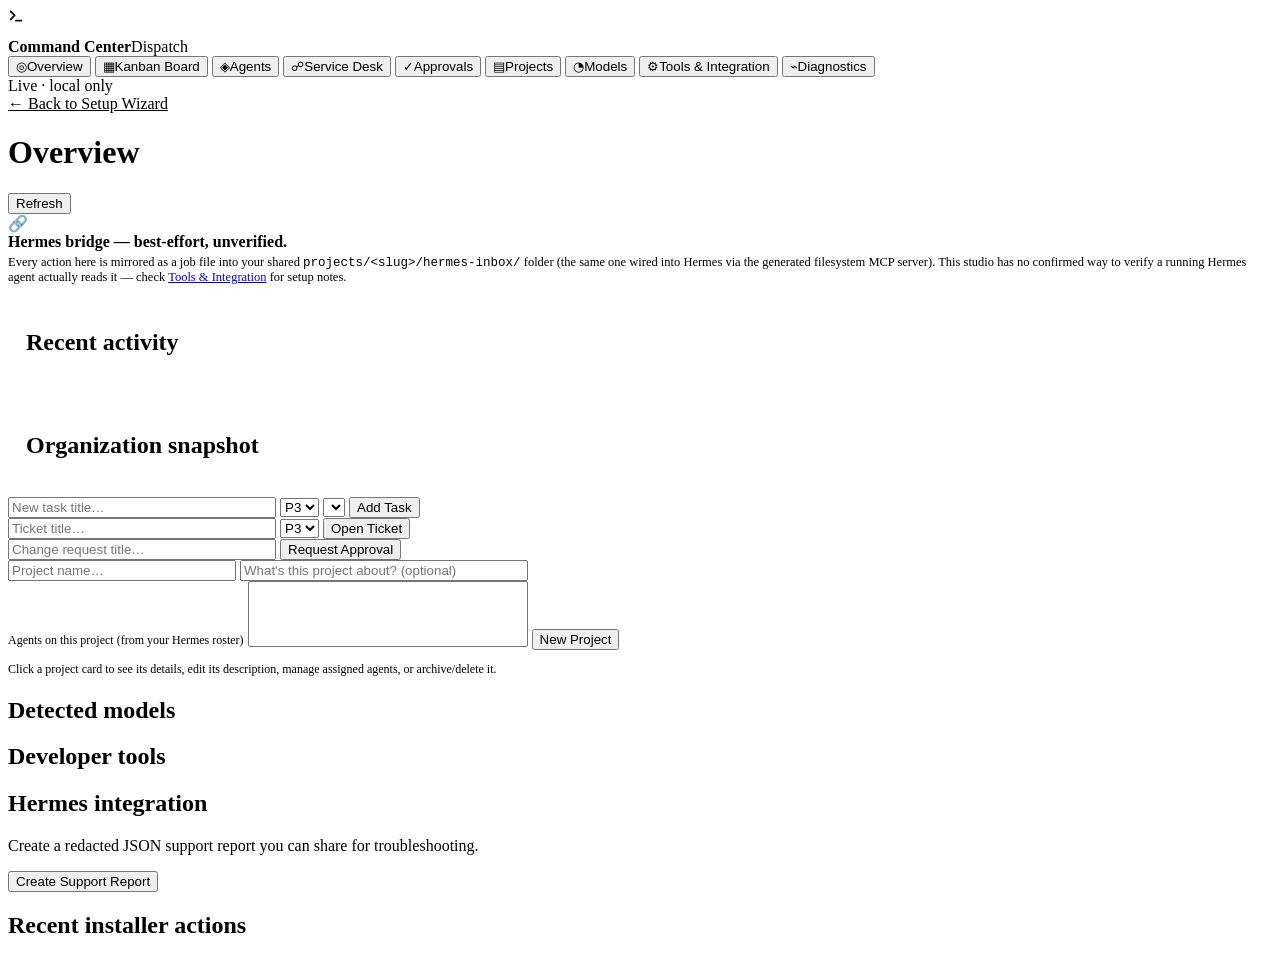
==== studio/static/command-center.html @ 52144043 "Dispatch: local-first AI dev org studio + live Hermes integration" ====
<!doctype html>
<html>
<head>
<meta charset="utf-8">
<meta name="viewport" content="width=device-width,initial-scale=1">
<title>Dispatch — Command Center</title>
<link rel="stylesheet" href="/style.css">
</head>
<body class="command">
<div class="cc-shell">

  <aside class="cc-sidebar">
    <div class="cc-brand">
      <div class="brand-mark" style="width:30px;height:30px">
        <svg viewBox="0 0 24 24" fill="none" width="16" height="16"><path d="M4 17L10 11L4 5" stroke="#0b1020" stroke-width="2.8" stroke-linecap="round" stroke-linejoin="round"/><path d="M12 19H20" stroke="#0b1020" stroke-width="2.8" stroke-linecap="round"/></svg>
      </div>
      <div><b>Command Center</b><span>Dispatch</span></div>
    </div>

    <nav class="cc-nav" id="ccNav">
      <button data-view="overview" class="active"><span class="icon">◎</span>Overview</button>
      <button data-view="kanban"><span class="icon">▦</span>Kanban Board</button>
      <button data-view="agents"><span class="icon">◈</span>Agents</button>
      <button data-view="tickets"><span class="icon">☍</span>Service Desk</button>
      <button data-view="approvals"><span class="icon">✓</span>Approvals</button>
      <button data-view="projects"><span class="icon">▤</span>Projects</button>
      <button data-view="models"><span class="icon">◔</span>Models</button>
      <button data-view="tools"><span class="icon">⚙</span>Tools &amp; Integration</button>
      <button data-view="diagnostics"><span class="icon">⌁</span>Diagnostics</button>
    </nav>

    <div class="spacer"></div>
    <div class="cc-status"><span class="dot"></span>Live · local only<br><a href="/" style="color:var(--muted)">← Back to Setup Wizard</a></div>
  </aside>

  <main class="cc-main">

    <div class="cc-topbar">
      <h1 id="viewTitle">Overview</h1>
      <div class="formrow" style="margin:0">
        <button class="secondary" id="refreshBtn">Refresh</button>
      </div>
    </div>

    <section class="cc-view active" data-view="overview">
      <div class="notice info" id="hermesBridgeNotice">
        <span>🔗</span>
        <div>
          <b>Hermes bridge — best-effort, unverified.</b>
          <div class="muted" style="font-size:12.5px;margin-top:4px" id="hermesBridgeText">Every action here is mirrored as a job file into your shared <code>projects/&lt;slug&gt;/hermes-inbox/</code> folder (the same one wired into Hermes via the generated filesystem MCP server). This studio has no confirmed way to verify a running Hermes agent actually reads it — check <a href="#" data-nav="tools">Tools &amp; Integration</a> for setup notes.</div>
        </div>
      </div>
      <div class="cards" id="ccMetrics"></div>
      <div class="twocol" style="margin-top:6px">
        <div class="panel" style="padding:18px">
          <h2>Recent activity</h2>
          <div id="ccEvents"></div>
        </div>
        <div class="panel" style="padding:18px">
          <h2>Organization snapshot</h2>
          <div id="ccOrgSnapshot"></div>
        </div>
      </div>
    </section>

    <section class="cc-view" data-view="kanban">
      <div class="formrow">
        <input id="newTaskTitle" placeholder="New task title…" style="min-width:260px">
        <select id="newTaskPriority"><option>P1</option><option>P2</option><option selected>P3</option><option>P4</option></select>
        <select id="newTaskAgent"></select>
        <button id="addTaskBtn">Add Task</button>
      </div>
      <div class="kanban" id="kanban"></div>
    </section>

    <section class="cc-view" data-view="agents">
      <div class="cards" id="ccAgents"></div>
    </section>

    <section class="cc-view" data-view="tickets">
      <div class="formrow">
        <input id="newTicketTitle" placeholder="Ticket title…" style="min-width:260px">
        <select id="newTicketPriority"><option>P1</option><option>P2</option><option selected>P3</option><option>P4</option></select>
        <button id="addTicketBtn">Open Ticket</button>
      </div>
      <div class="cards" id="ccTickets"></div>
    </section>

    <section class="cc-view" data-view="approvals">
      <div class="formrow">
        <input id="newApprovalTitle" placeholder="Change request title…" style="min-width:260px">
        <button id="addApprovalBtn">Request Approval</button>
      </div>
      <div class="cards" id="ccApprovals"></div>
    </section>

    <section class="cc-view" data-view="projects">
      <div class="formrow">
        <input id="newProjectName" placeholder="Project name…" style="min-width:220px">
        <input id="newProjectDesc" placeholder="What's this project about? (optional)" style="min-width:280px;flex:1">
      </div>
      <div class="formrow">
        <label class="muted" style="font-size:12px">Agents on this project (from your Hermes roster)</label>
        <select id="newProjectAgents" multiple size="4" style="min-width:280px"></select>
        <button id="addProjectBtn">New Project</button>
      </div>
      <p class="muted" style="font-size:12px">Click a project card to see its details, edit its description, manage assigned agents, or archive/delete it.</p>
      <div class="cards" id="ccProjects"></div>
    </section>

    <section class="cc-view" data-view="models">
      <div id="ccRecommendedModels"></div>
      <h2 style="margin-top:20px">Detected models</h2>
      <div class="cards" id="ccExistingModels"></div>
    </section>

    <section class="cc-view" data-view="tools">
      <h2>Developer tools</h2>
      <div class="cards" id="ccTools"></div>
      <h2 style="margin-top:20px">Hermes integration</h2>
      <div id="ccHermes"></div>
    </section>

    <section class="cc-view" data-view="diagnostics">
      <p class="lead">Create a redacted JSON support report you can share for troubleshooting.</p>
      <button id="reportBtn">Create Support Report</button>
      <pre id="diag"></pre>
      <h2 style="margin-top:20px">Recent installer actions</h2>
      <pre id="logs"></pre>
    </section>

  </main>
</div>

<dialog id="projectDialog">
  <div class="dialog-inner" style="min-width:420px;max-width:520px">
    <h3 id="pdName">Project</h3>
    <div style="margin:6px 0 14px"><span class="pill" id="pdType"></span><span class="pill" id="pdStatus"></span></div>
    <label class="muted" style="display:block;font-size:12px;margin-bottom:6px">About this project</label>
    <textarea id="pdDescription" rows="4" style="width:100%;resize:vertical" placeholder="What's this project about?"></textarea>
    <p class="muted" id="pdMeta" style="font-size:11.5px;margin-top:8px"></p>
    <label class="muted" style="display:block;font-size:12px;margin:14px 0 6px">Agents on this project</label>
    <div id="pdAgents" style="display:flex;flex-wrap:wrap;gap:6px"></div>

    <label class="muted" style="display:block;font-size:12px;margin:14px 0 6px">Send a file to Hermes (images, docs, whatever helps the project along)</label>
    <div id="pdFiles" style="display:flex;flex-direction:column;gap:6px;margin-bottom:8px"></div>
    <div class="formrow" style="flex-wrap:wrap">
      <input type="file" id="pdFileInput" style="max-width:220px" />
      <select id="pdFileAgent" style="min-width:150px"><option value="">Route to: chief_of_staff</option></select>
      <input type="text" id="pdFileNote" placeholder="Optional note for the agent" style="flex:1;min-width:160px" />
      <button class="secondary" id="pdFileUpload">Upload &amp; Send</button>
    </div>
    <p class="muted" id="pdFileStatus" style="font-size:11.5px;margin-top:4px"></p>

    <div class="formrow" style="justify-content:space-between;margin-top:16px">
      <div class="formrow" style="margin:0">
        <button class="danger" id="pdDelete">Delete</button>
        <button class="secondary" id="pdArchive">Archive</button>
      </div>
      <div class="formrow" style="margin:0">
        <button class="ghost" id="pdClose">Close</button>
        <button class="primary" id="pdSave">Save</button>
      </div>
    </div>
  </div>
</dialog>

<script src="/command.js"></script>
</body>
</html>
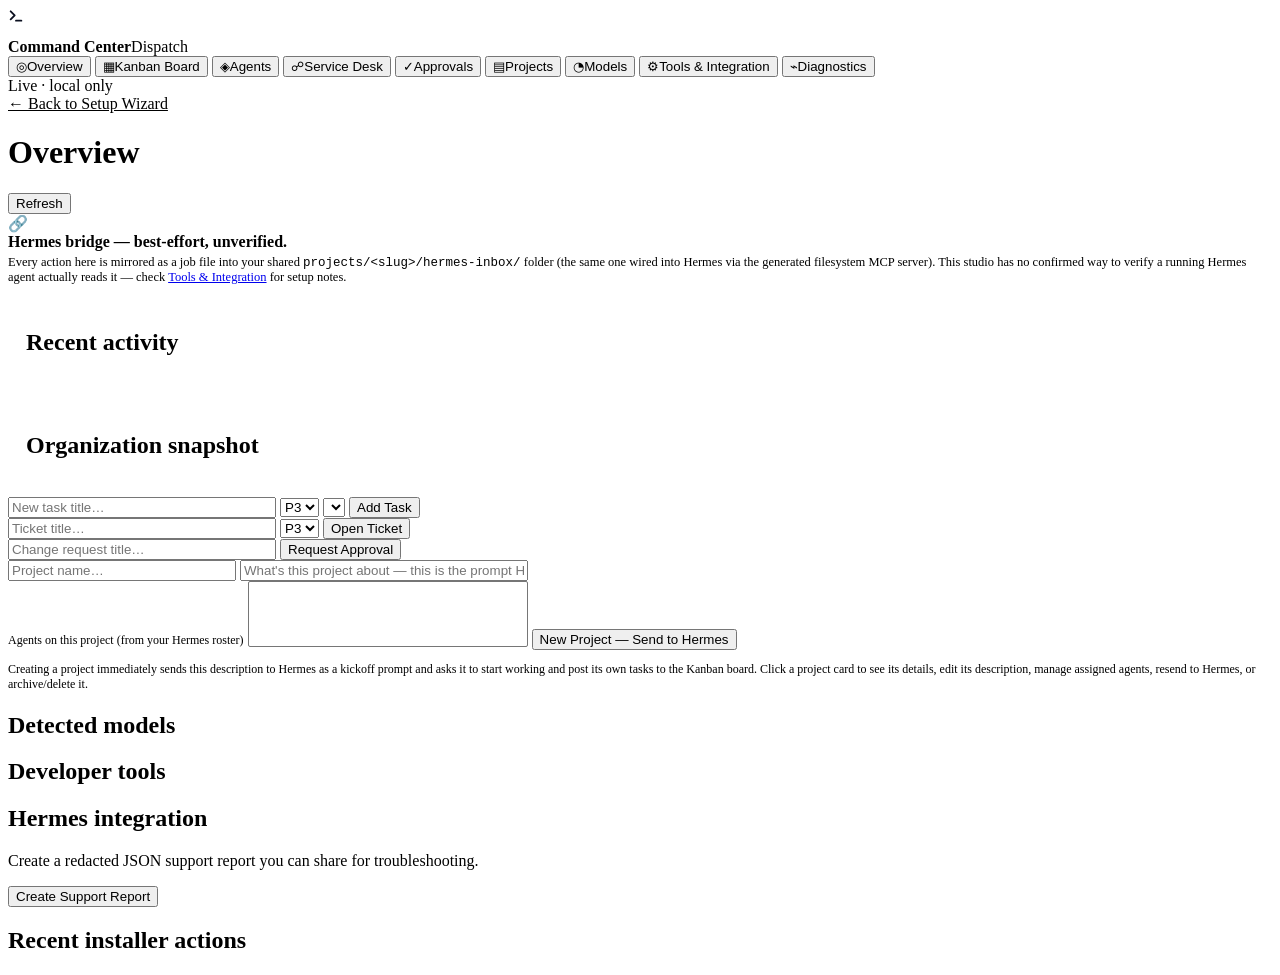
==== commit 8a1b21d0: "v0.7.0: fix Hermes context-window rejection, dispatch project prompts to Hermes with Kanban callback" ====
--- a/studio/static/command-center.html
+++ b/studio/static/command-center.html
@@ -97,14 +97,14 @@
     <section class="cc-view" data-view="projects">
       <div class="formrow">
         <input id="newProjectName" placeholder="Project name…" style="min-width:220px">
-        <input id="newProjectDesc" placeholder="What's this project about? (optional)" style="min-width:280px;flex:1">
+        <input id="newProjectDesc" placeholder="What's this project about — this is the prompt Hermes gets to start work" style="min-width:280px;flex:1">
       </div>
       <div class="formrow">
         <label class="muted" style="font-size:12px">Agents on this project (from your Hermes roster)</label>
         <select id="newProjectAgents" multiple size="4" style="min-width:280px"></select>
-        <button id="addProjectBtn">New Project</button>
+        <button id="addProjectBtn">New Project — Send to Hermes</button>
       </div>
-      <p class="muted" style="font-size:12px">Click a project card to see its details, edit its description, manage assigned agents, or archive/delete it.</p>
+      <p class="muted" style="font-size:12px">Creating a project immediately sends this description to Hermes as a kickoff prompt and asks it to start working and post its own tasks to the Kanban board. Click a project card to see its details, edit its description, manage assigned agents, resend to Hermes, or archive/delete it.</p>
       <div class="cards" id="ccProjects"></div>
     </section>
 
@@ -136,9 +136,13 @@
   <div class="dialog-inner" style="min-width:420px;max-width:520px">
     <h3 id="pdName">Project</h3>
     <div style="margin:6px 0 14px"><span class="pill" id="pdType"></span><span class="pill" id="pdStatus"></span></div>
-    <label class="muted" style="display:block;font-size:12px;margin-bottom:6px">About this project</label>
+    <label class="muted" style="display:block;font-size:12px;margin-bottom:6px">Project prompt for Hermes — this is what gets sent when you save or resend</label>
     <textarea id="pdDescription" rows="4" style="width:100%;resize:vertical" placeholder="What's this project about?"></textarea>
     <p class="muted" id="pdMeta" style="font-size:11.5px;margin-top:8px"></p>
+    <div class="formrow" style="margin-top:8px;align-items:center">
+      <button class="secondary" id="pdSendHermes">Send to Hermes</button>
+      <span class="muted" id="pdHermesStatus" style="font-size:11.5px"></span>
+    </div>
     <label class="muted" style="display:block;font-size:12px;margin:14px 0 6px">Agents on this project</label>
     <div id="pdAgents" style="display:flex;flex-wrap:wrap;gap:6px"></div>
 
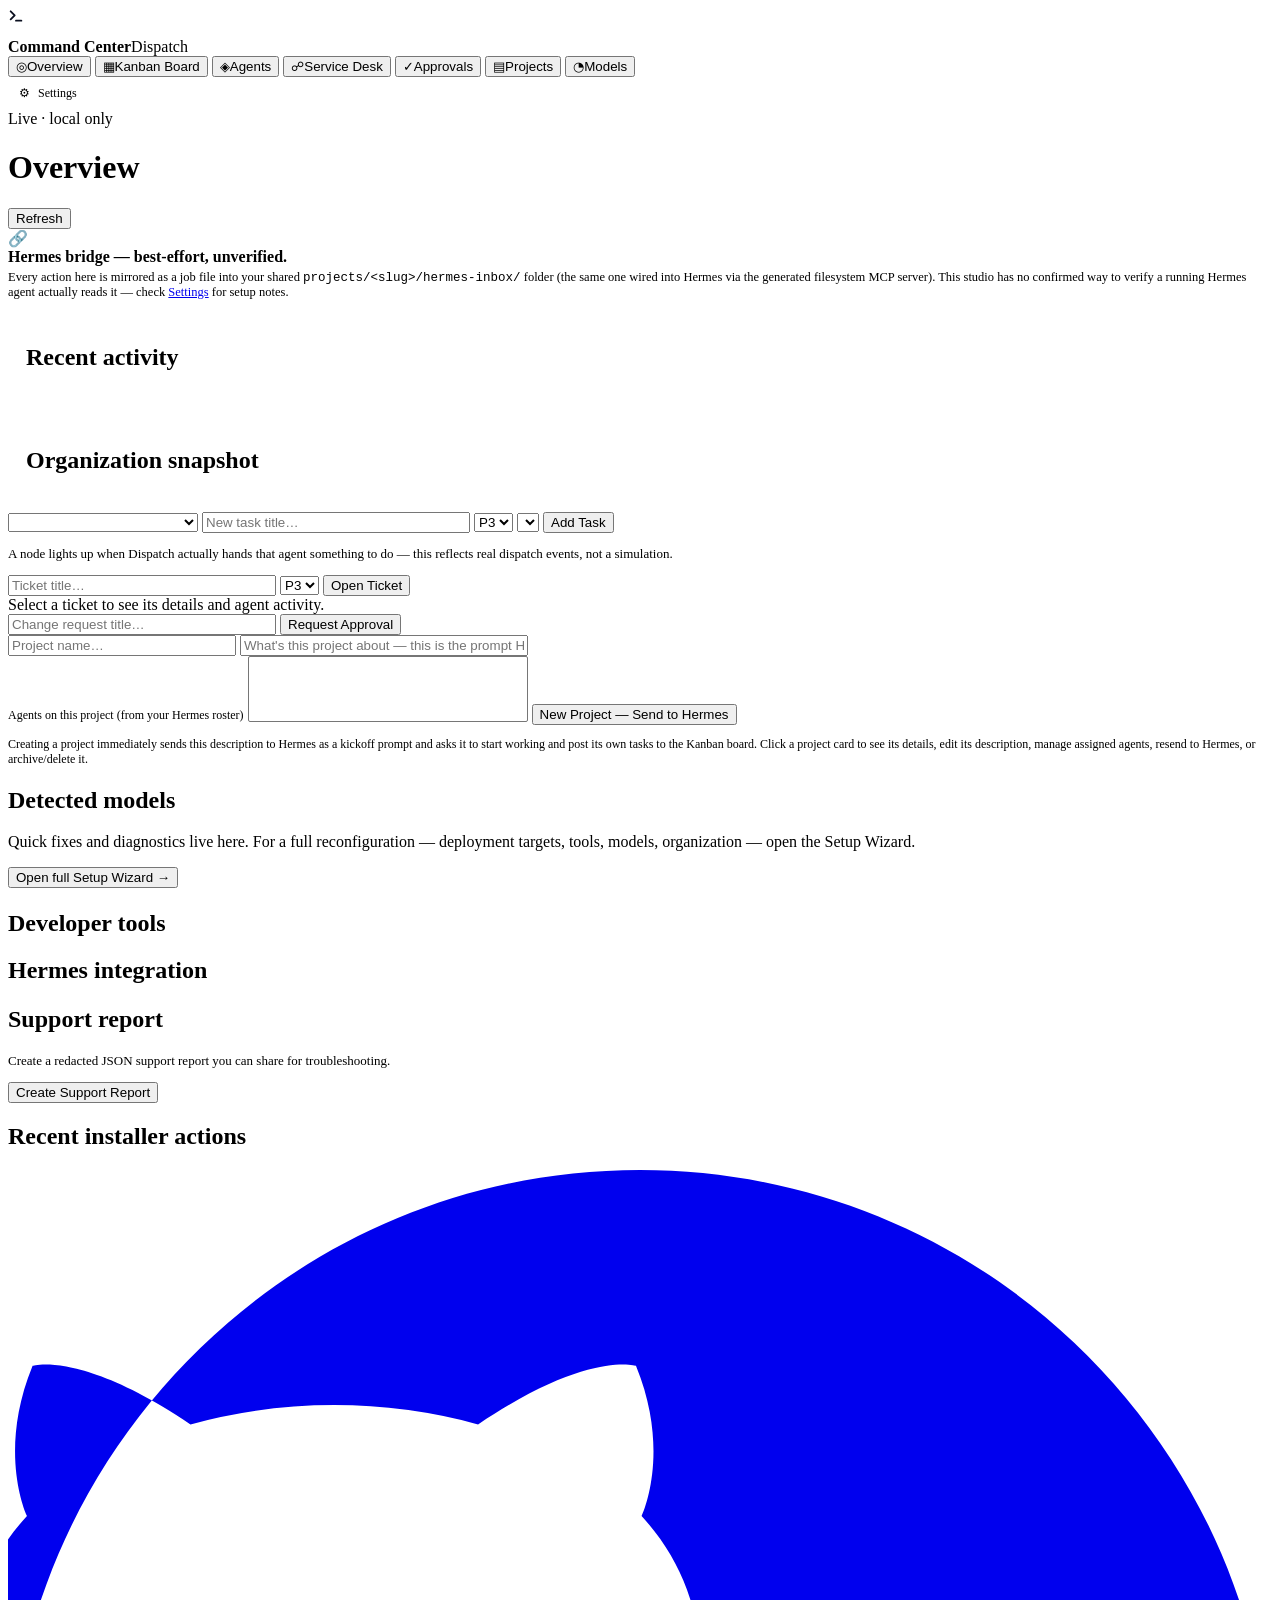
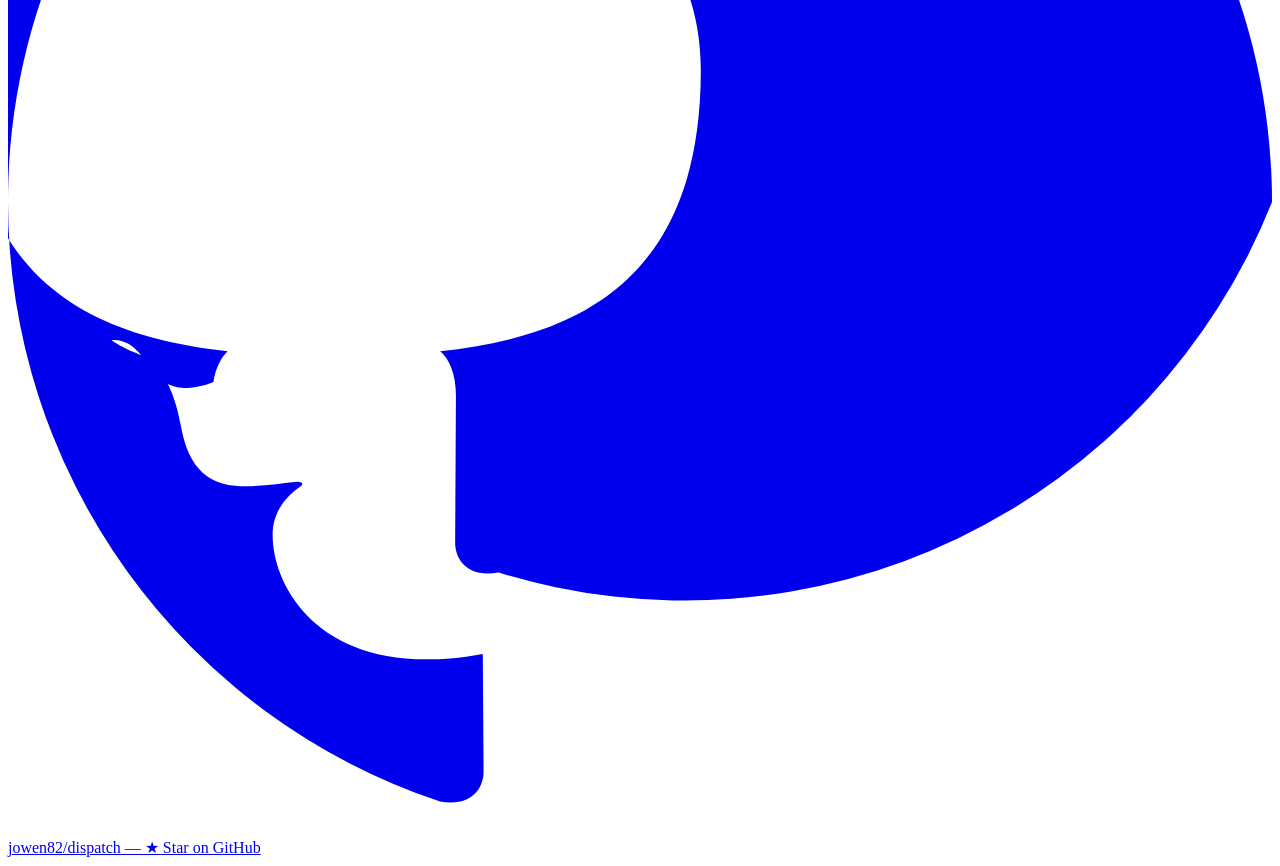
==== commit a819100d: "v0.8.0: split-screen wizard, redesigned Command Center (org chart, kanban panel, ticket detail, proj" ====
--- a/studio/static/command-center.html
+++ b/studio/static/command-center.html
@@ -25,12 +25,11 @@
       <button data-view="approvals"><span class="icon">✓</span>Approvals</button>
       <button data-view="projects"><span class="icon">▤</span>Projects</button>
       <button data-view="models"><span class="icon">◔</span>Models</button>
-      <button data-view="tools"><span class="icon">⚙</span>Tools &amp; Integration</button>
-      <button data-view="diagnostics"><span class="icon">⌁</span>Diagnostics</button>
     </nav>
 
     <div class="spacer"></div>
-    <div class="cc-status"><span class="dot"></span>Live · local only<br><a href="/" style="color:var(--muted)">← Back to Setup Wizard</a></div>
+    <button data-view="settings" class="cc-settings-link" style="all:unset;cursor:pointer;display:flex;align-items:center;gap:8px;padding:9px 11px;border-radius:9px;color:var(--muted-2);font-size:12px"><span class="icon">⚙</span>Settings</button>
+    <div class="cc-status"><span class="dot"></span>Live · local only</div>
   </aside>
 
   <main class="cc-main">
@@ -43,14 +42,20 @@
     </div>
 
     <section class="cc-view active" data-view="overview">
+      <div class="notice" id="setupSummaryNotice" style="display:none">
+        <span>✅</span>
+        <div><b>Setup finished — Hermes is configuring in the background.</b>
+          <div class="muted" style="font-size:12.5px;margin-top:4px" id="setupSummaryText"></div>
+        </div>
+      </div>
       <div class="notice info" id="hermesBridgeNotice">
         <span>🔗</span>
         <div>
           <b>Hermes bridge — best-effort, unverified.</b>
-          <div class="muted" style="font-size:12.5px;margin-top:4px" id="hermesBridgeText">Every action here is mirrored as a job file into your shared <code>projects/&lt;slug&gt;/hermes-inbox/</code> folder (the same one wired into Hermes via the generated filesystem MCP server). This studio has no confirmed way to verify a running Hermes agent actually reads it — check <a href="#" data-nav="tools">Tools &amp; Integration</a> for setup notes.</div>
+          <div class="muted" style="font-size:12.5px;margin-top:4px" id="hermesBridgeText">Every action here is mirrored as a job file into your shared <code>projects/&lt;slug&gt;/hermes-inbox/</code> folder (the same one wired into Hermes via the generated filesystem MCP server). This studio has no confirmed way to verify a running Hermes agent actually reads it — check <a href="#" data-nav="settings">Settings</a> for setup notes.</div>
         </div>
       </div>
-      <div class="cards" id="ccMetrics"></div>
+      <div class="stat-row" id="ccMetrics"></div>
       <div class="twocol" style="margin-top:6px">
         <div class="panel" style="padding:18px">
           <h2>Recent activity</h2>
@@ -65,16 +70,21 @@
 
     <section class="cc-view" data-view="kanban">
       <div class="formrow">
+        <select id="kanbanProjectFilter" style="min-width:190px"></select>
         <input id="newTaskTitle" placeholder="New task title…" style="min-width:260px">
         <select id="newTaskPriority"><option>P1</option><option>P2</option><option selected>P3</option><option>P4</option></select>
         <select id="newTaskAgent"></select>
         <button id="addTaskBtn">Add Task</button>
       </div>
-      <div class="kanban" id="kanban"></div>
+      <div class="kanban-layout">
+        <div class="kanban" id="kanban"></div>
+        <div class="kanban-side" id="kanbanSide"></div>
+      </div>
     </section>
 
     <section class="cc-view" data-view="agents">
-      <div class="cards" id="ccAgents"></div>
+      <p class="lead" style="font-size:13px">A node lights up when Dispatch actually hands that agent something to do — this reflects real dispatch events, not a simulation.</p>
+      <div class="orgchart" id="ccAgents"></div>
     </section>
 
     <section class="cc-view" data-view="tickets">
@@ -83,7 +93,10 @@
         <select id="newTicketPriority"><option>P1</option><option>P2</option><option selected>P3</option><option>P4</option></select>
         <button id="addTicketBtn">Open Ticket</button>
       </div>
-      <div class="cards" id="ccTickets"></div>
+      <div class="desk-layout">
+        <div class="desk-list" id="ccTickets"></div>
+        <div class="desk-detail empty" id="ccTicketDetail"><span class="muted">Select a ticket to see its details and agent activity.</span></div>
+      </div>
     </section>
 
     <section class="cc-view" data-view="approvals">
@@ -105,7 +118,10 @@
         <button id="addProjectBtn">New Project — Send to Hermes</button>
       </div>
       <p class="muted" style="font-size:12px">Creating a project immediately sends this description to Hermes as a kickoff prompt and asks it to start working and post its own tasks to the Kanban board. Click a project card to see its details, edit its description, manage assigned agents, resend to Hermes, or archive/delete it.</p>
-      <div class="cards" id="ccProjects"></div>
+      <div class="projects-layout">
+        <div class="projects-cols" id="ccProjects"></div>
+        <div class="projects-side" id="ccProjectsSide"></div>
+      </div>
     </section>
 
     <section class="cc-view" data-view="models">
@@ -114,15 +130,17 @@
       <div class="cards" id="ccExistingModels"></div>
     </section>
 
-    <section class="cc-view" data-view="tools">
-      <h2>Developer tools</h2>
+    <section class="cc-view" data-view="settings">
+      <p class="lead">Quick fixes and diagnostics live here. For a full reconfiguration — deployment targets, tools, models, organization — open the Setup Wizard.</p>
+      <div class="formrow"><a href="/"><button class="secondary">Open full Setup Wizard →</button></a></div>
+
+      <h2 style="margin-top:22px">Developer tools</h2>
       <div class="cards" id="ccTools"></div>
       <h2 style="margin-top:20px">Hermes integration</h2>
       <div id="ccHermes"></div>
-    </section>
 
-    <section class="cc-view" data-view="diagnostics">
-      <p class="lead">Create a redacted JSON support report you can share for troubleshooting.</p>
+      <h2 style="margin-top:22px">Support report</h2>
+      <p class="lead" style="font-size:13px">Create a redacted JSON support report you can share for troubleshooting.</p>
       <button id="reportBtn">Create Support Report</button>
       <pre id="diag"></pre>
       <h2 style="margin-top:20px">Recent installer actions</h2>
@@ -131,6 +149,11 @@
 
   </main>
 </div>
+
+<a class="gh-link" href="https://github.com/jowen82/dispatch" target="_blank" rel="noopener">
+  <svg viewBox="0 0 16 16" fill="currentColor"><path d="M8 0C3.58 0 0 3.58 0 8a8 8 0 0 0 5.47 7.59c.4.07.55-.17.55-.38l-.01-1.49c-2.01.37-2.66-.83-2.66-1.5 0-.28.14-.47.35-.62.05-.03.02-.06-.03-.06-.6.05-1.31.28-1.48-.7-.13-.75-.44-.87-.6-.94-.13-.05-.28-.15-.28-.15.28-.03.44.29.44.29.26.44.68.31.85.24.03-.19.1-.31.18-.39-1.6-.18-3.29-.8-3.29-3.56 0-.79.28-1.44.75-1.95-.08-.18-.33-.92.07-1.9 0 0 .61-.2 2 .74a6.9 6.9 0 0 1 3.64 0c1.39-.94 2-.74 2-.74.4.98.15 1.72.07 1.9.47.51.75 1.16.75 1.95 0 2.77-1.69 3.38-3.3 3.56.11.09.2.28.2.56l-.01 1.86c0 .21.15.45.55.38A8 8 0 0 0 16 8c0-4.42-3.58-8-8-8z"/></svg>
+  <span>jowen82/dispatch — ★ Star on GitHub</span>
+</a>
 
 <dialog id="projectDialog">
   <div class="dialog-inner" style="min-width:420px;max-width:520px">
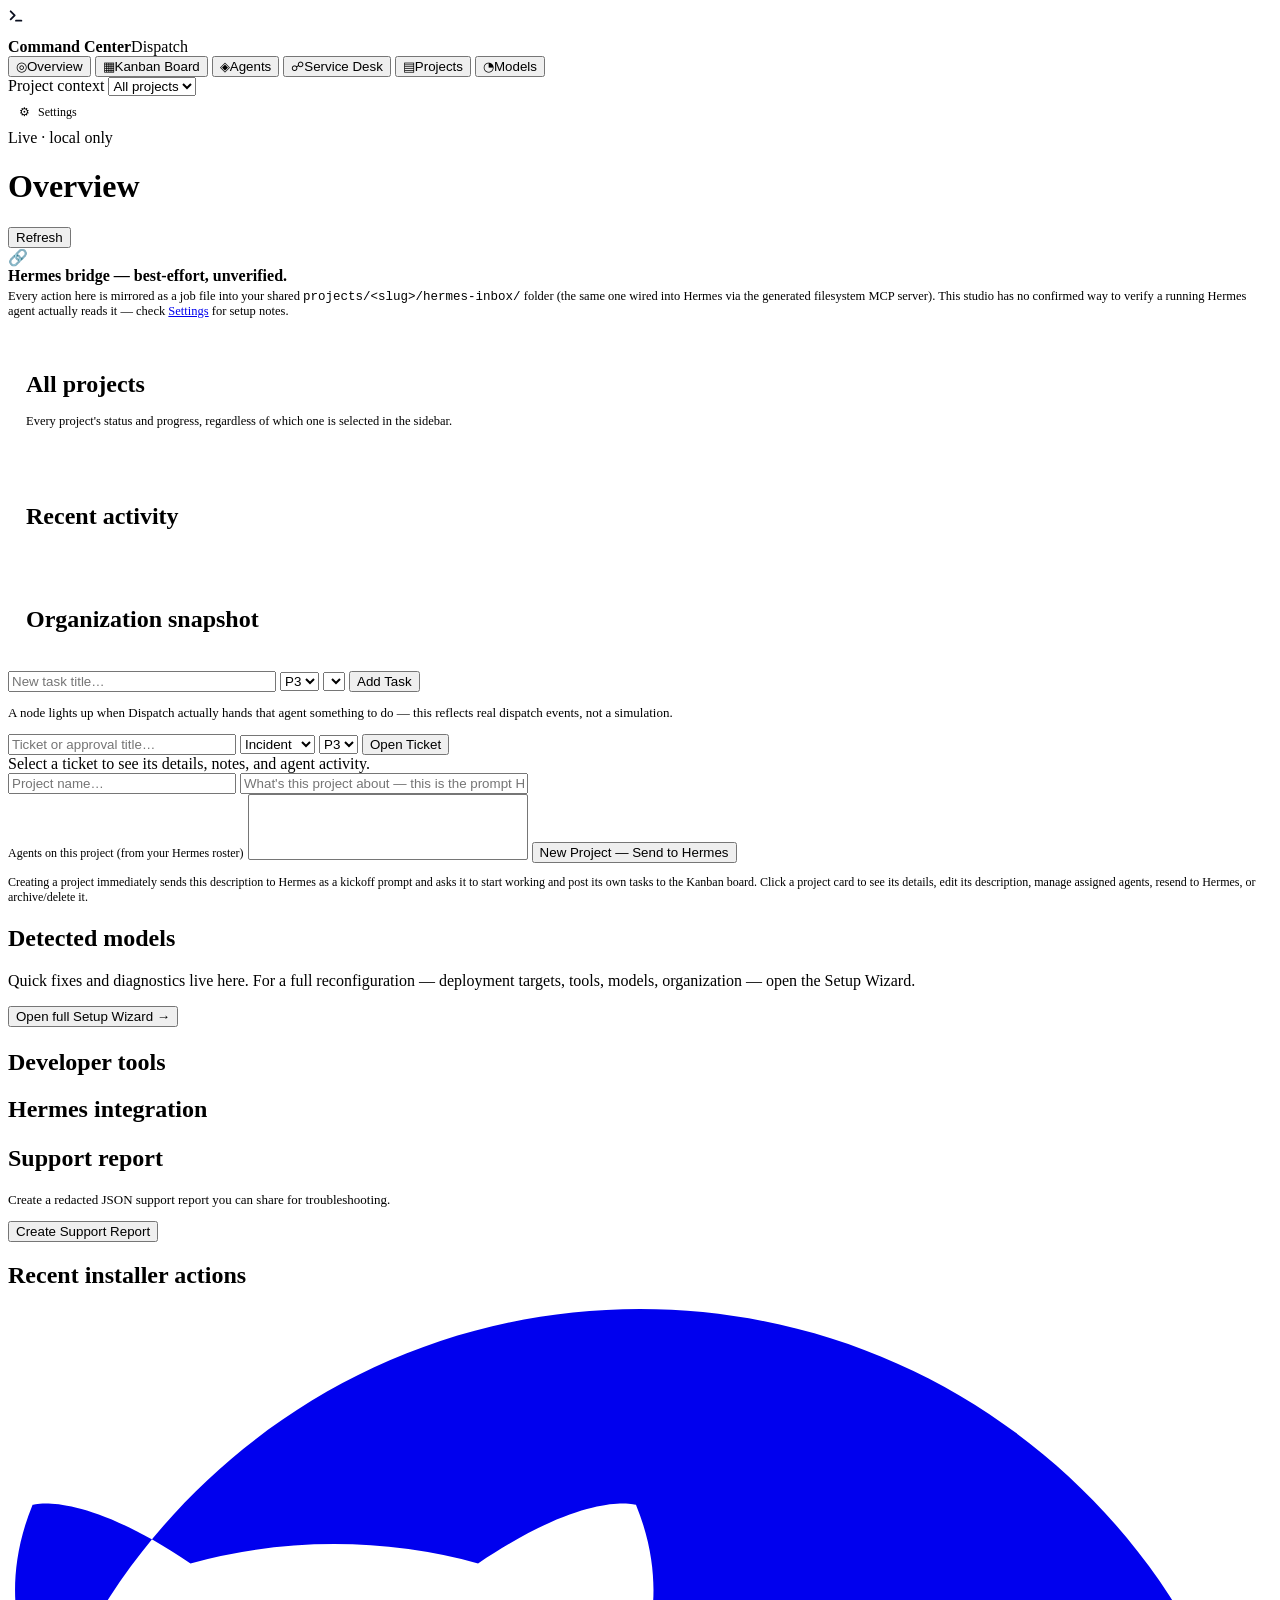
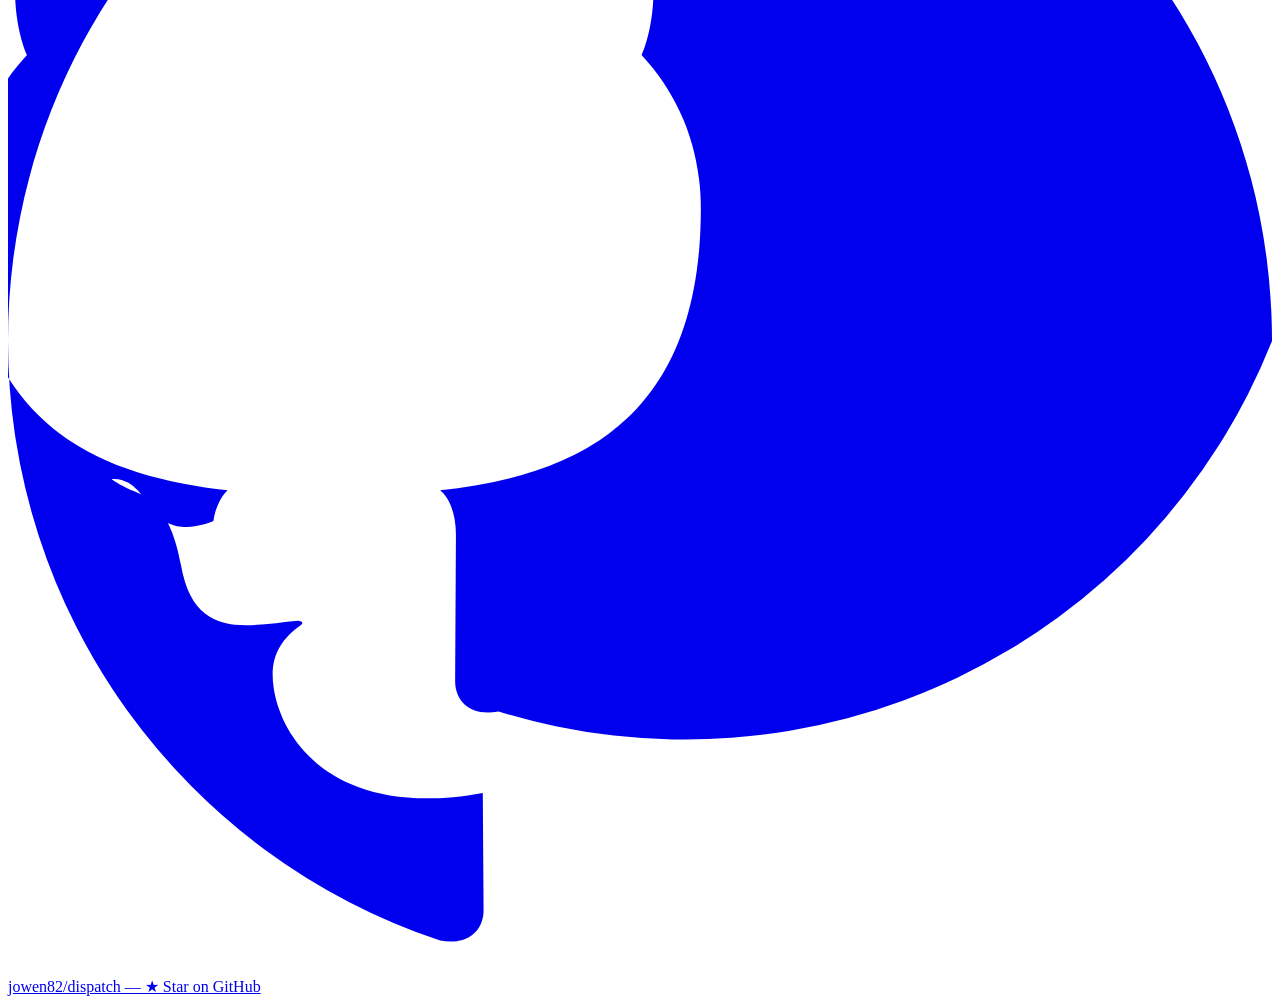
==== commit a2fa7066: "v0.9.1: ticket system overhaul (approvals merged, notes, attachments, KPIs), sidebar project switche" ====
--- a/studio/static/command-center.html
+++ b/studio/static/command-center.html
@@ -22,10 +22,14 @@
       <button data-view="kanban"><span class="icon">▦</span>Kanban Board</button>
       <button data-view="agents"><span class="icon">◈</span>Agents</button>
       <button data-view="tickets"><span class="icon">☍</span>Service Desk</button>
-      <button data-view="approvals"><span class="icon">✓</span>Approvals</button>
       <button data-view="projects"><span class="icon">▤</span>Projects</button>
       <button data-view="models"><span class="icon">◔</span>Models</button>
     </nav>
+
+    <div class="cc-project-switcher">
+      <label for="ccProjectSwitcher">Project context</label>
+      <select id="ccProjectSwitcher"><option value="all">All projects</option></select>
+    </div>
 
     <div class="spacer"></div>
     <button data-view="settings" class="cc-settings-link" style="all:unset;cursor:pointer;display:flex;align-items:center;gap:8px;padding:9px 11px;border-radius:9px;color:var(--muted-2);font-size:12px"><span class="icon">⚙</span>Settings</button>
@@ -56,6 +60,11 @@
         </div>
       </div>
       <div class="stat-row" id="ccMetrics"></div>
+      <div class="panel" style="padding:18px;margin-top:14px">
+        <h2>All projects</h2>
+        <p class="lead" style="font-size:12.5px;margin-top:-4px">Every project's status and progress, regardless of which one is selected in the sidebar.</p>
+        <div id="ccProjectStatusList"></div>
+      </div>
       <div class="twocol" style="margin-top:6px">
         <div class="panel" style="padding:18px">
           <h2>Recent activity</h2>
@@ -70,7 +79,7 @@
 
     <section class="cc-view" data-view="kanban">
       <div class="formrow">
-        <select id="kanbanProjectFilter" style="min-width:190px"></select>
+        <span class="muted" id="kanbanProjectLabel" style="font-size:12.5px"></span>
         <input id="newTaskTitle" placeholder="New task title…" style="min-width:260px">
         <select id="newTaskPriority"><option>P1</option><option>P2</option><option selected>P3</option><option>P4</option></select>
         <select id="newTaskAgent"></select>
@@ -88,23 +97,22 @@
     </section>
 
     <section class="cc-view" data-view="tickets">
-      <div class="formrow">
-        <input id="newTicketTitle" placeholder="Ticket title…" style="min-width:260px">
+      <div class="stat-row" id="ticketKpis"></div>
+      <div class="formrow">
+        <input id="newTicketTitle" placeholder="Ticket or approval title…" style="min-width:220px">
+        <select id="newTicketCategory">
+          <option value="incident">Incident</option>
+          <option value="request">Request</option>
+          <option value="approval">Approval</option>
+        </select>
         <select id="newTicketPriority"><option>P1</option><option>P2</option><option selected>P3</option><option>P4</option></select>
         <button id="addTicketBtn">Open Ticket</button>
+        <span class="muted" id="addTicketHint" style="font-size:12px"></span>
       </div>
       <div class="desk-layout">
         <div class="desk-list" id="ccTickets"></div>
-        <div class="desk-detail empty" id="ccTicketDetail"><span class="muted">Select a ticket to see its details and agent activity.</span></div>
-      </div>
-    </section>
-
-    <section class="cc-view" data-view="approvals">
-      <div class="formrow">
-        <input id="newApprovalTitle" placeholder="Change request title…" style="min-width:260px">
-        <button id="addApprovalBtn">Request Approval</button>
-      </div>
-      <div class="cards" id="ccApprovals"></div>
+        <div class="desk-detail empty" id="ccTicketDetail"><span class="muted">Select a ticket to see its details, notes, and agent activity.</span></div>
+      </div>
     </section>
 
     <section class="cc-view" data-view="projects">
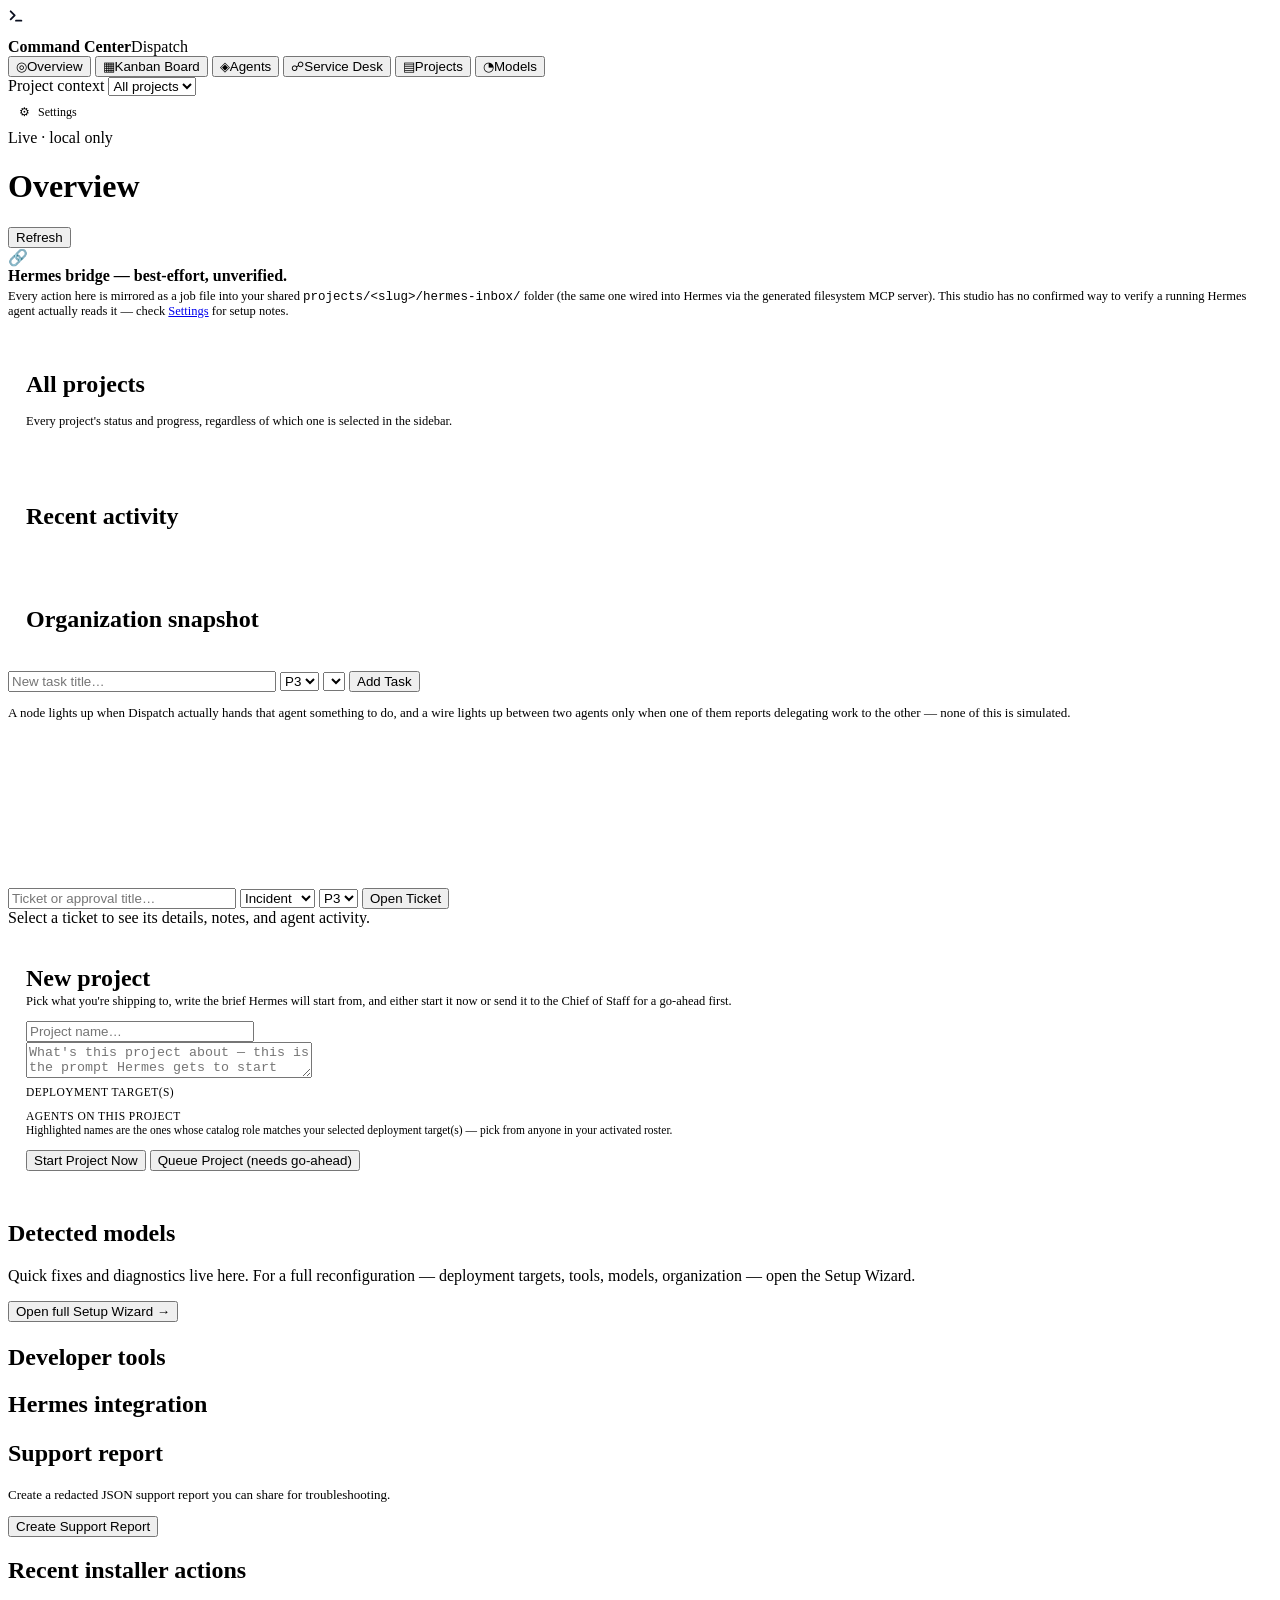
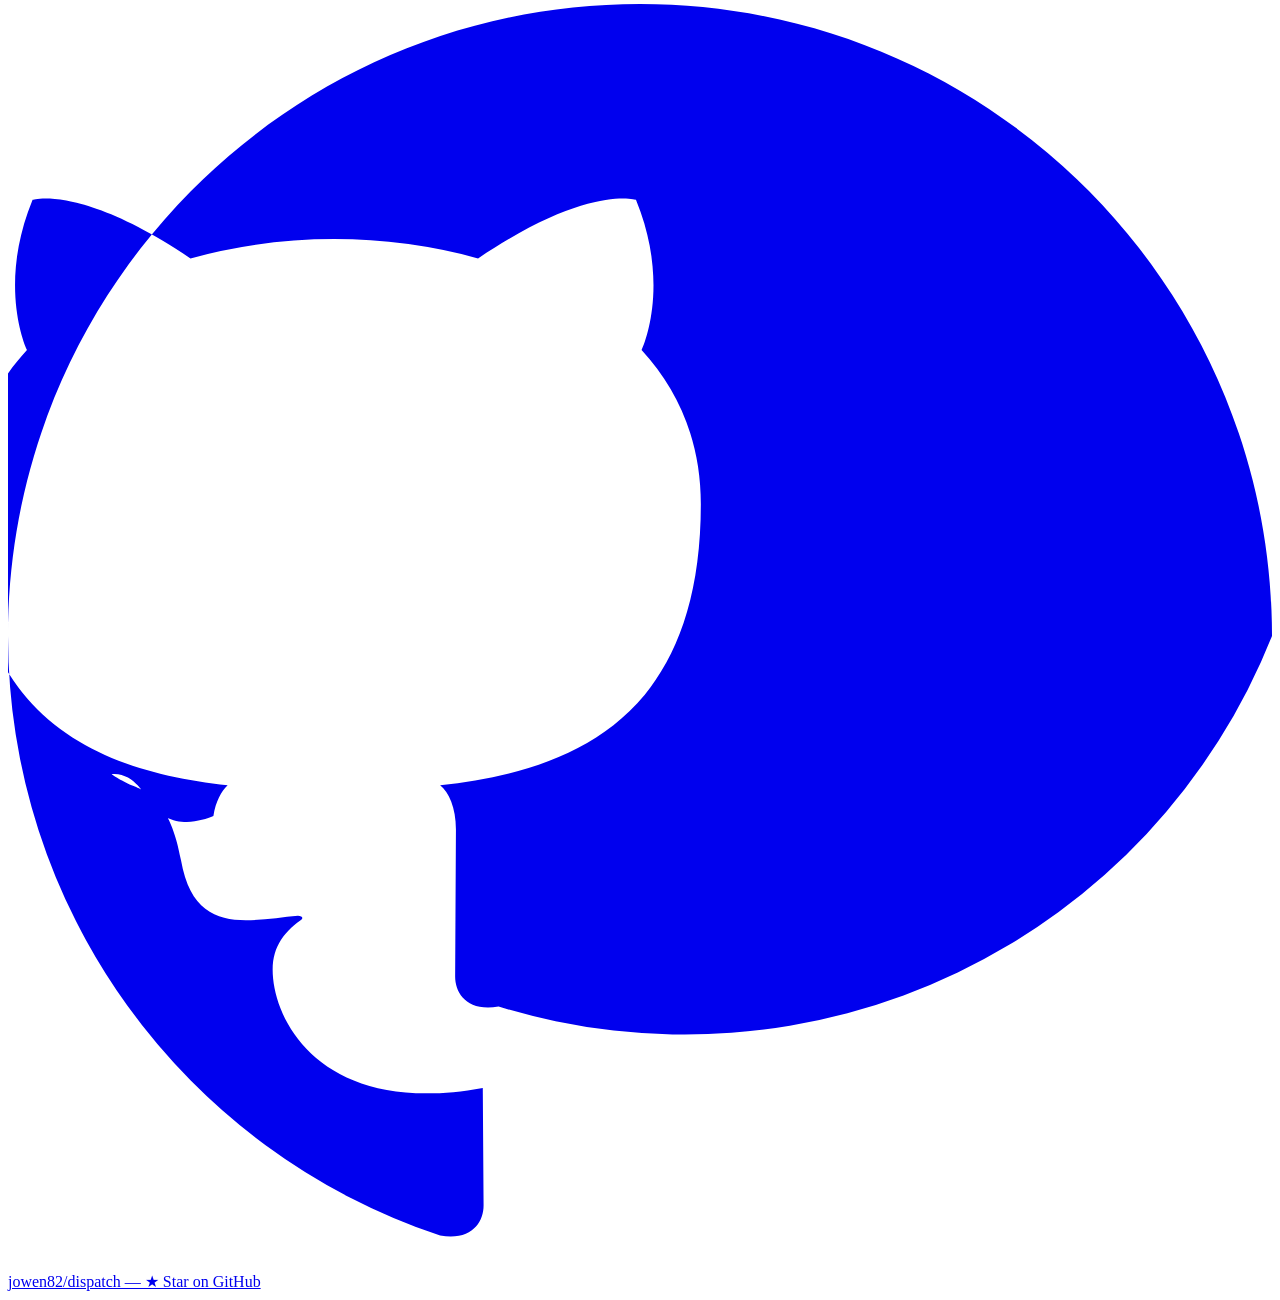
==== commit 14ea66f2: "v1.0.0: ticket overhaul, delegation wires, new project flow, wizard restructure, org/integration red" ====
--- a/studio/static/command-center.html
+++ b/studio/static/command-center.html
@@ -92,8 +92,11 @@
     </section>
 
     <section class="cc-view" data-view="agents">
-      <p class="lead" style="font-size:13px">A node lights up when Dispatch actually hands that agent something to do — this reflects real dispatch events, not a simulation.</p>
-      <div class="orgchart" id="ccAgents"></div>
+      <p class="lead" style="font-size:13px">A node lights up when Dispatch actually hands that agent something to do, and a wire lights up between two agents only when one of them reports delegating work to the other — none of this is simulated.</p>
+      <div class="orgchart-wrap" id="orgchartWrap">
+        <svg class="orgchart-wire-svg" id="orgchartWires"></svg>
+        <div class="orgchart" id="ccAgents"></div>
+      </div>
     </section>
 
     <section class="cc-view" data-view="tickets">
@@ -116,16 +119,26 @@
     </section>
 
     <section class="cc-view" data-view="projects">
-      <div class="formrow">
-        <input id="newProjectName" placeholder="Project name…" style="min-width:220px">
-        <input id="newProjectDesc" placeholder="What's this project about — this is the prompt Hermes gets to start work" style="min-width:280px;flex:1">
-      </div>
-      <div class="formrow">
-        <label class="muted" style="font-size:12px">Agents on this project (from your Hermes roster)</label>
-        <select id="newProjectAgents" multiple size="4" style="min-width:280px"></select>
-        <button id="addProjectBtn">New Project — Send to Hermes</button>
-      </div>
-      <p class="muted" style="font-size:12px">Creating a project immediately sends this description to Hermes as a kickoff prompt and asks it to start working and post its own tasks to the Kanban board. Click a project card to see its details, edit its description, manage assigned agents, resend to Hermes, or archive/delete it.</p>
+      <div class="panel new-project-panel" style="padding:18px;margin-bottom:16px">
+        <h2 style="margin-bottom:2px">New project</h2>
+        <p class="lead" style="font-size:12.5px;margin-top:0">Pick what you're shipping to, write the brief Hermes will start from, and either start it now or send it to the Chief of Staff for a go-ahead first.</p>
+        <div class="formrow">
+          <input id="newProjectName" placeholder="Project name…" style="min-width:220px">
+        </div>
+        <div class="formrow">
+          <textarea id="newProjectDesc" placeholder="What's this project about — this is the prompt Hermes gets to start work" rows="2" style="flex:1;min-width:280px;resize:vertical"></textarea>
+        </div>
+        <label class="muted" style="font-size:11.5px;text-transform:uppercase;letter-spacing:.04em">Deployment target(s)</label>
+        <div class="deploy-type-grid" id="newProjectTypes"></div>
+        <label class="muted" style="font-size:11.5px;text-transform:uppercase;letter-spacing:.04em;margin-top:10px;display:block">Agents on this project</label>
+        <p class="muted" style="font-size:11.5px;margin-top:2px">Highlighted names are the ones whose catalog role matches your selected deployment target(s) — pick from anyone in your activated roster.</p>
+        <div class="agent-preview-grid" id="newProjectAgentPreview"></div>
+        <div class="formrow" style="margin-top:14px">
+          <button id="startProjectBtn">Start Project Now</button>
+          <button class="secondary" id="queueProjectBtn">Queue Project (needs go-ahead)</button>
+        </div>
+        <p class="muted" style="font-size:11px;margin-top:6px" id="newProjectHint"></p>
+      </div>
       <div class="projects-layout">
         <div class="projects-cols" id="ccProjects"></div>
         <div class="projects-side" id="ccProjectsSide"></div>
